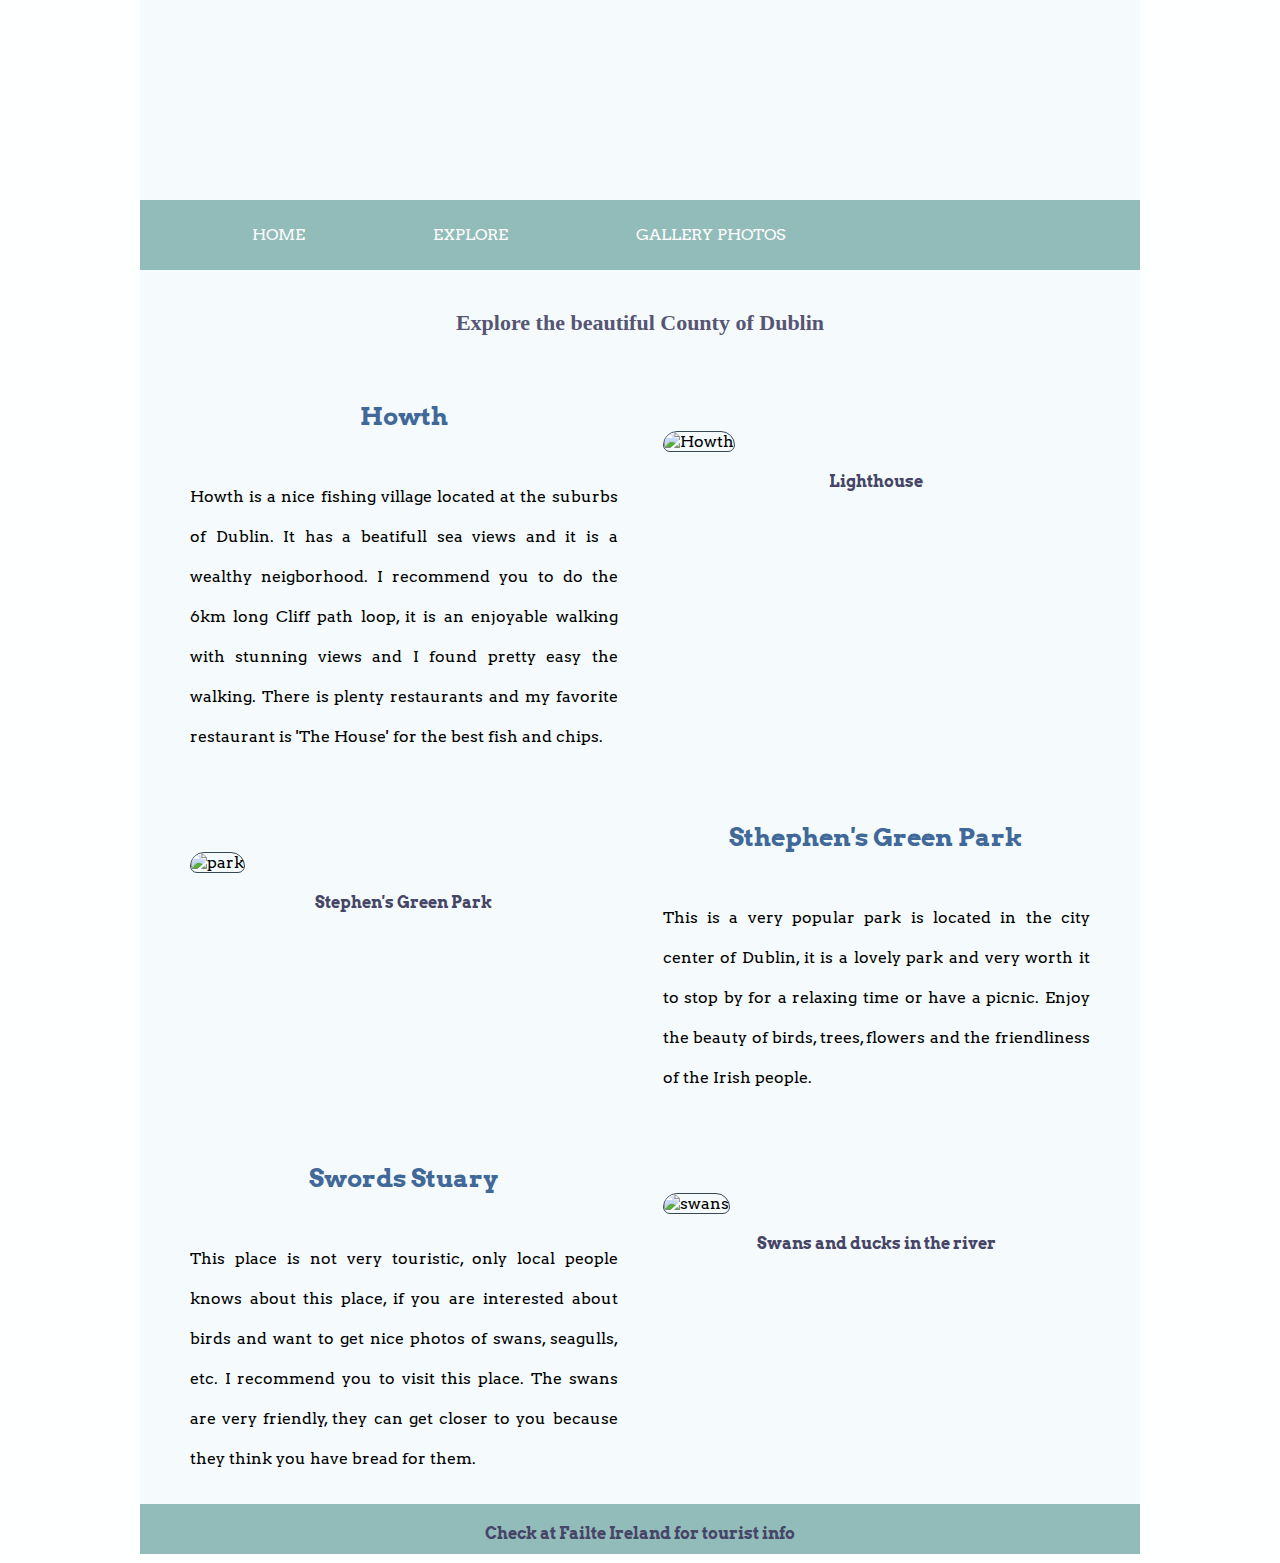
==== explore.html @ bbc1e7cd "Add files via upload" ====
<!DOCTYPE html>

<html lang="en">

<head>
  <meta charset="utf-8">
  <meta name="description" content="summary of what this page is about">
    <title>Explore</title>

    <link rel="stylesheet" href="main.css">

</head>

<body>

    <header>

    </header>
      <nav>

            <ul>
                <li> <a href="index.html">HOME</a></li>
                <li> <a href="explore.html">EXPLORE</a></li>
                <li> <a href="gallery.html">GALLERY PHOTOS</a></li>

            </ul>

        </nav>
     <h4> Explore the beautiful County of Dublin</h4>

    <div id="mainContent">

        <div class="column">

            <h1>Howth</h1>
            <p> Howth is a nice fishing village located at the suburbs of Dublin. It has a beatifull sea views and it is a wealthy neigborhood. I recommend you to do the  6km long Cliff path loop, it is an enjoyable walking with stunning views and I found pretty easy the walking. There is plenty restaurants and my favorite restaurant is 'The House' for the best fish and chips.</p>
        </div>


      <div class="column">

          <img src="howth.jpg" alt="Howth" >
           <h2> Lighthouse</h2>
      </div>




     <div class="column">

          <img src="stephen-green-park.jpg" alt="park">
           <h2> Stephen's Green Park</h2>
      </div>



        <div class="column">

            <h1>Sthephen's Green Park</h1>
            <p>This is a very popular park is located in the city center of Dublin, it is a lovely park and very worth it to stop by for a  relaxing time or have a picnic. Enjoy the beauty of birds, trees, flowers and the friendliness of the Irish people.</p>
        </div>

     <div class="column">

            <h1>Swords Stuary</h1>
            <p>This place is not very touristic, only local people knows about this place, if you are interested  about birds and want to get nice photos of swans, seagulls, etc. I recommend you to visit this place. The swans are very friendly, they can  get closer to you because they think you have bread for them. </p>
        </div>


    <div class="column">

          <img src="swans.jpg" alt="swans">
           <h2> Swans and ducks in the river</h2>
      </div>

    </div>

    <footer>

       <h2>Check at Failte Ireland for tourist info</h2>
    </footer>


</body>

</html>
---- main.css ----
@import url(https://fonts.googleapis.com/css?family=Arvo:400,400italic,700,700italic);



/*------Start layout--------------*/

 *{
    margin: 0;
    padding: 0;
}

html {
    background: #feffff;
    
}

body {
    width:100%;
    max-width: 1000px;
    margin: 0 auto;
    
    background:  #F5FBFC;
    font-family: 'Arvo', serif;
    text-align:justify;
}




header {
    height: 200px;
    background: url("../img/headerMem.jpg");
    
    
    
}

footer {
    height: 50px;
    background: #92bcb9;
    
}


/*------Start navigation rules here-------- */

nav{
   
    height: 70px;
    background: #92bcb9;
    
    
}

ul{
    list-style-type:none;
    padding-top: 25px;
}

li{
    display: inline;
   margin-left: 100px;
}


a{
    text-decoration: none;
    padding: 12px;
    color: #fdfdfd;
    font-size: 16px;
}

a:hover{
    color: #93b6c9;
    background: #fafafa;
}



/*---------layout for paragraphs, headers and img-------------------*/

img {
    margin-top: 50px;
    border: 1px solid #354853;
    border-radius: 20px 20px 10px 10px;
    max-width: 100%;
}

/*#img1{
     max-width: 100%;}*/


p {
    *margin: 0;
    font-size: 16px;
    color: #000;
    line-height: 40px;
    margin-top: 25px;
    margin-left: auto;
   

}
    

h2 {
    font-size: 16px;
    color:#464567;
    padding: 20px;
    text-align: center;
}
 

h3 {
    font-size: 22px;
    color:#565574;
    padding: 20px;
    text-align:center;
    margin-top: 20px;
    font-family: cursive;
    }

h4 {
    font-size: 22px;
    color:#565574;
    padding: 20px;
    text-align:center;
    margin-top: 20px;
    font-family: cursive;
    }

h1 {
    font-size: 25px;
    color:#40699a;
    padding: 20px;
    text-align: center;
    margin-bottom: 20px;
}



/*Start---grid layout-------------------------------------*/

#mainContent{
    display: grid;
    grid-gap: 45px;
    grid-template-columns: 1fr 1fr;
    margin: 25px auto;
    width: 90%;
    height: auto;
}

 /* ---START---Media queries for home and Explore pages----------------------*/ 

@media only screen and (max-width: 600px) {
    
    #mainContent {
        grid-template-columns: 1fr;
         margin: 100px ;
    width: 80%;
    height: auto;
    }
    
   img {
    border: 1px solid #fff;
    max-width: 75%;
    border-radius: 20px 20px 0 0;
    }
    
    #img1{
       border: 1px solid #fff;
    max-width: 75%;
    border-radius: 20px 20px 0 0;
    }
    
    p {
   
    font-size: 16px;
    color: #000;
    line-height: 40px;
    margin-right: 70px;
    
    }   
    
    
    h2{
        margin-right: 100px;
    }
    
    h1{
        
        margin-right: 60px;
    }
    
 
    h3{
       font-size: 20px;
       font-family: cursive;
       margin-top: 60px;
       margin-left: 100px;
        }
    
      h4{
       font-size: 20px;
       font-family: cursive;
       margin-top: 60px;
       text-align: center;
        }
   
    header{
    
    background: url("../img/headerTravel6.jpg");
    height: 200px;
    }
    
    li{
    display:inherit;
   
    }
    
    nav{
   
    height: 90px;
    background: #92bcb9;
    
    
    }
    
    a:hover{
    color: #0b0b0b;
    background: none;
    }
}
    

    
    
/*   ------- Start grid layout styles for GALLERY PHOTO  page-------------- */

#mainContent1{
    display: grid;
    grid-gap: 45px;
    grid-template-columns: 1fr 1fr 1fr;
    margin: 25px auto;
    width: 90%;
    height: auto;
}


/* -------CSS media queries----------------- */


@media(max-width:750px){
    #mainContent1 {
        
    grid-template-columns: 1fr 1fr;
    }
    h3{
        font-size: 20px;
        font-family: cursive;
        color: #41558b;
        text-align: center;
        
    }
    
     p {
    color: #2f2c2c;
    font-size: 18px;
    margin-top: 5px;
    line-height: 30px;
    font-family: 'Monserrat';
}

  header{
    
    background: url("../img/headerTravel6.jpg");
    height: 200px;
    }
    
    li{
    display:inherit;
   
    }
    
    nav{
   
    height: 90px;
    background: #92bcb9;
    
    
    }
    
    a:hover{
    color: #0b0b0b;
    background: none;
    }
}
       
    



@media only screen and (max-width: 600px) {
    
    #mainContent1 {
        grid-template-columns: 1fr;
         margin: 100px ;
    width: 80%;
    height: auto;
    }
    
   img {
    border: 1px solid #fff;
    max-width: 75%;
    border-radius: 20px 20px 0 0;
}
        
 h3{
        font-size: 20px;
        font-family: cursive;
        color: #4d4d45;
        max-width: 50%;
        margin-left: 50px;
        
       
    }
    

    
    footer p {
    color: #faebd7;
    max-width: 100%;
}
}
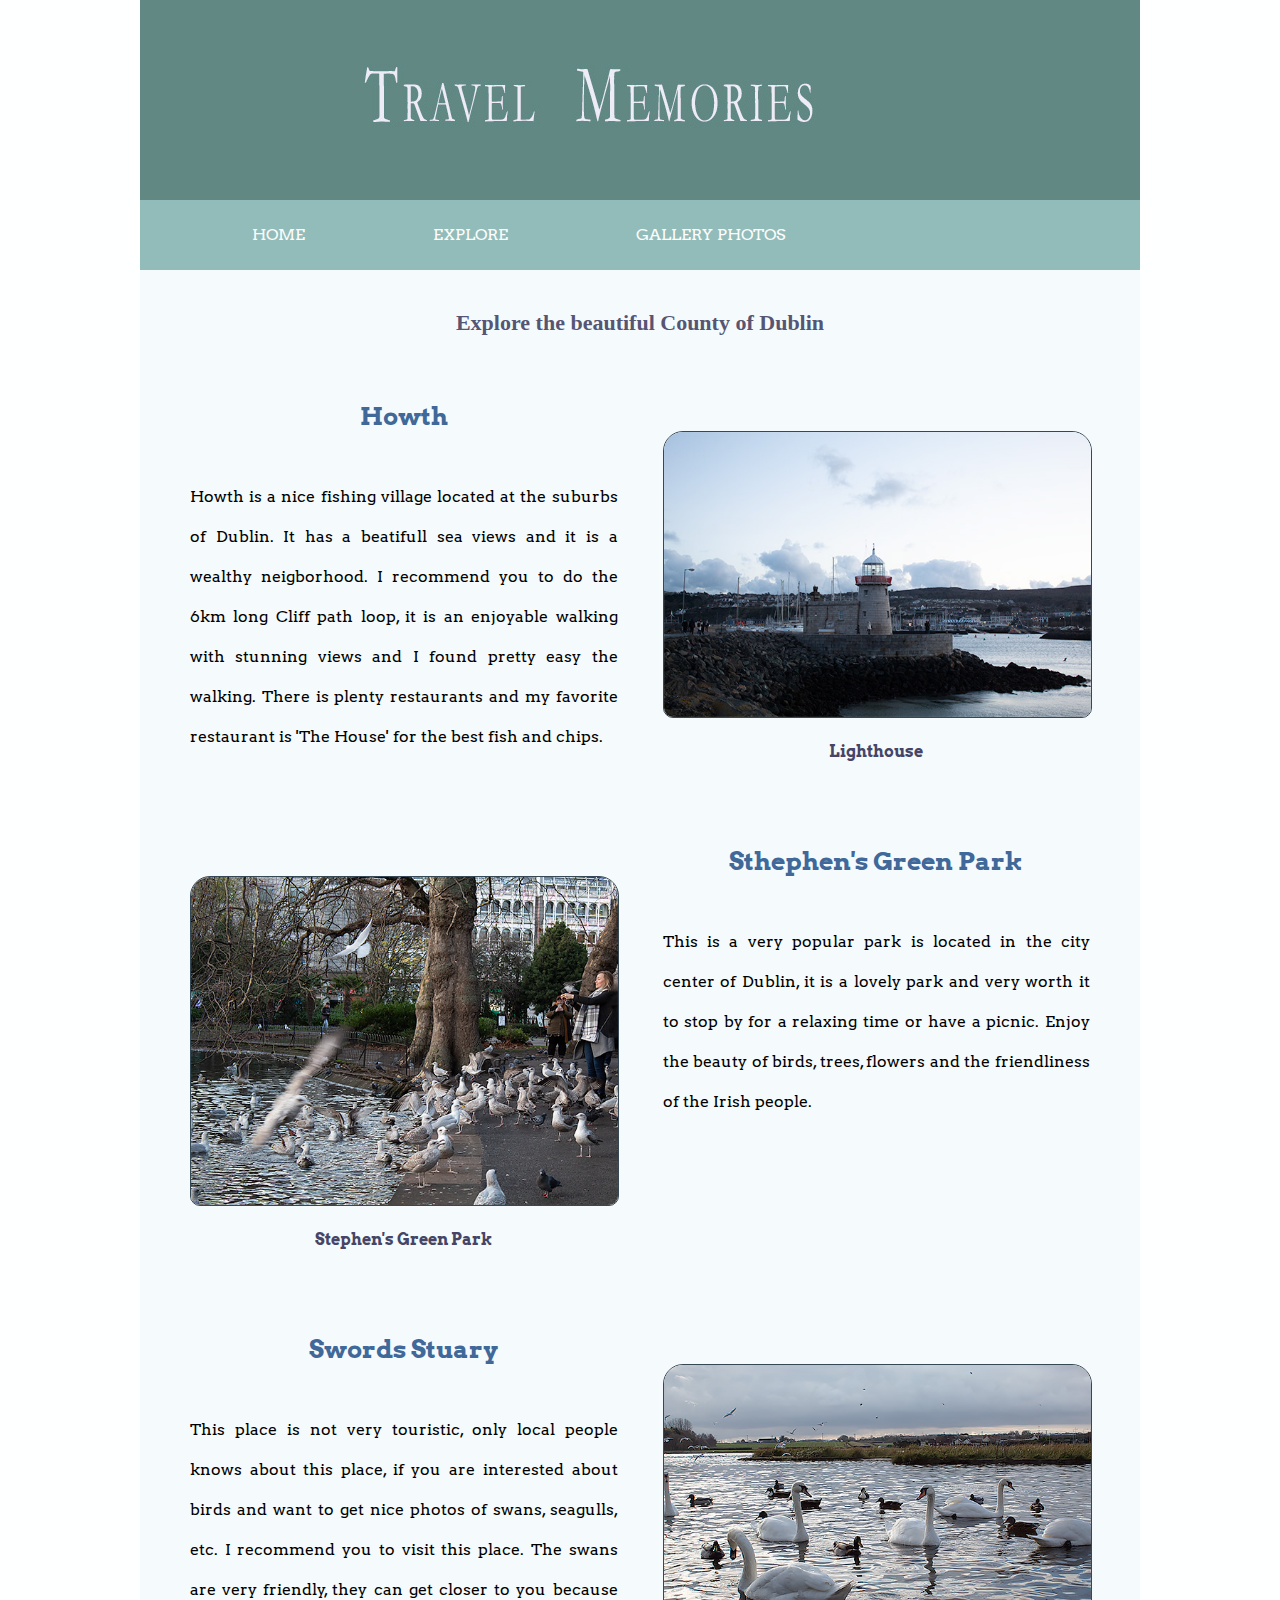
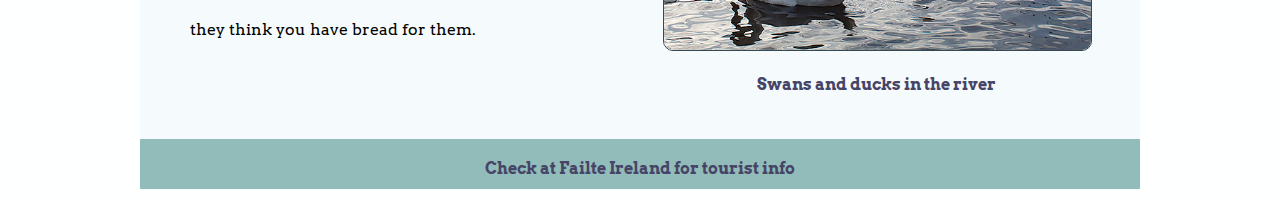
==== commit 052a9e52: "Update explore.html" ====
--- a/explore.html
+++ b/explore.html
@@ -5,6 +5,17 @@
 <head>
   <meta charset="utf-8">
   <meta name="description" content="summary of what this page is about">
+  
+  <!-- Global site tag (gtag.js) - Google Analytics -->
+<script async src="https://www.googletagmanager.com/gtag/js?id=UA-61928986-2"></script>
+<script>
+  window.dataLayer = window.dataLayer || [];
+  function gtag(){dataLayer.push(arguments);}
+  gtag('js', new Date());
+
+  gtag('config', 'UA-61928986-2');
+</script>
+
     <title>Explore</title>
 
     <link rel="stylesheet" href="main.css">
--- a/main.css
+++ b/main.css
@@ -29,7 +29,7 @@
 
 header {
     height: 200px;
-    background: url("../img/headerMem.jpg");
+    background: url("headerMem.jpg");
     
     
     
